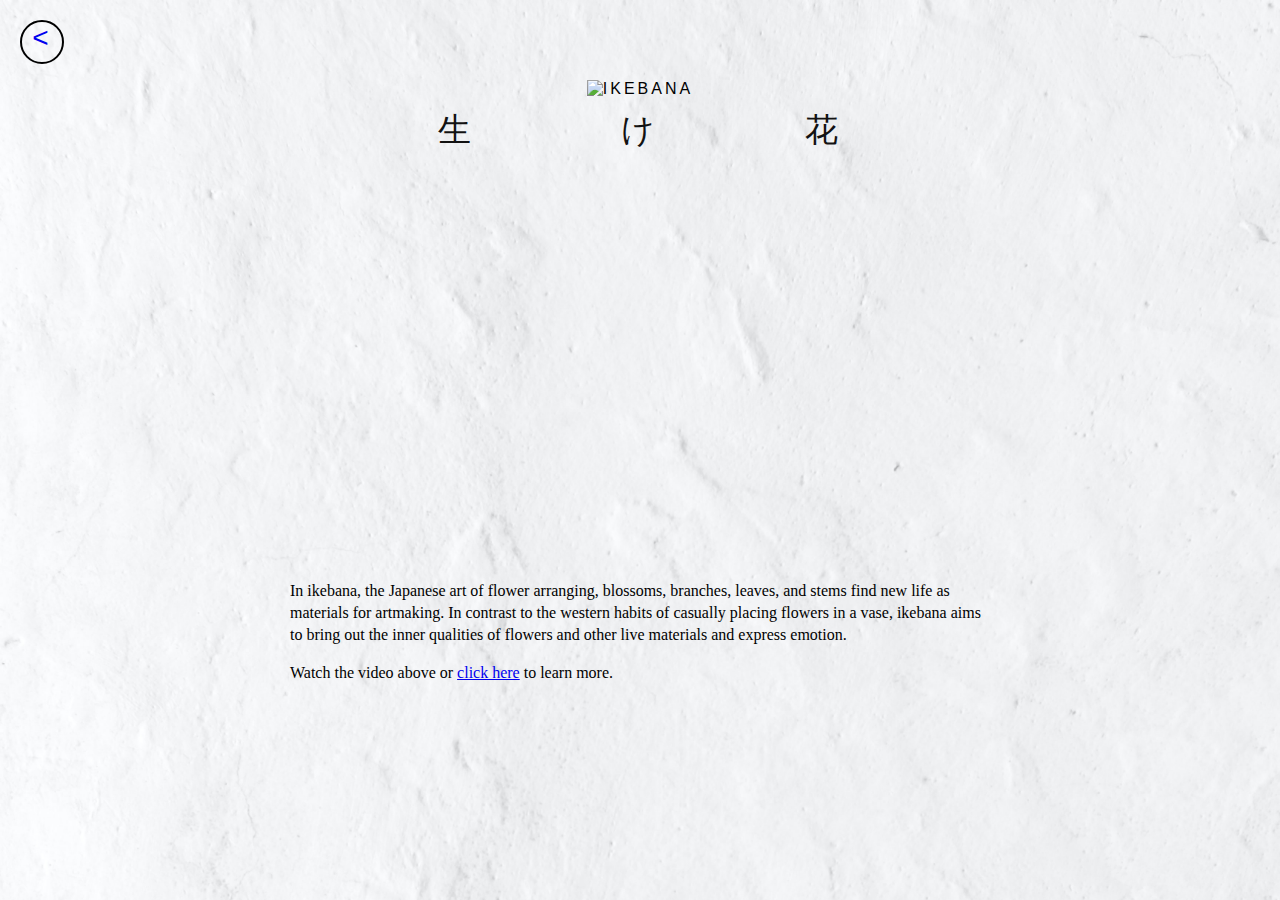
==== about.html @ ad84bff8 "about page created" ====
<!DOCTYPE html>
<html lang="en" dir="ltr">
  <head>
    <meta charset="utf-8">
    <meta name="viewport" content="width=device-width, initial-scale=1.0">
    <link rel="stylesheet" href="about.css">
    <title>IKEBANA</title>
  </head>
  <body>
    <img class="text-image" src="https://see.fontimg.com/api/renderfont4/3zezL/eyJyIjoiZnMiLCJoIjoxMzAsInciOjIwMDAsImZzIjo2NSwiZmdjIjoiIzAwMDAwMCIsImJnYyI6IiNGRkZGRkYiLCJ0IjoxfQ/SUtFQkFOQQ/kenoky-light.png" alt="IKEBANA">
    <p class="subtitle">生け花</p>
    <iframe width="700" height="315" src="https://www.youtube.com/embed/WuB4x6pFCgw" title="YouTube video player" frameborder="0" allow="accelerometer; autoplay; clipboard-write; encrypted-media; gyroscope; picture-in-picture" allowfullscreen></iframe>
    <div class="bodytext">
      <p>In ikebana, the Japanese art of flower arranging, blossoms, branches, leaves, and stems find new life as materials for artmaking. In contrast to the western habits of casually placing flowers in a vase, ikebana aims to bring out the inner qualities of flowers and other live materials and express emotion.</p>
       <p>Watch the video above or <a href="https://www.artsy.net/article/artsy-editorial-thriving-art-ikebana-japanese-tradition-flower-arranging">click here</a> to learn more.</p>
    </div>
    <a href="ikebana.html"><div class="buttonback"><</div></a>
  </body>
</html>
---- about.css ----
@import url('http://fonts.cdnfonts.com/css/kenoky');

body {
  font-family: 'KENOKY', sans-serif;
  letter-spacing: 3px;
  text-align: center;
  margin-top: 80px;
  background-image: url("whitebg.jpg");
  background-size: cover;
  z-index: 999;
}

.subtitle {
  font-size: 33px;
  font-family: serif;
  letter-spacing: 150px;
  padding-left: 146px;
  color: #121212;
  margin-top: 10px;
  animation-name: appear;
  animation-duration: 5s;
  animation-timing-function: 1;
}

iframe {
  margin-top: 25px;
}

.cropped {
  width: 568px;
  height: 717px;
  object-fit: cover;
  object-position: 0% 20%;
  margin-top: -490px;
  filter: blur(2px);
  animation-name: appear;
  animation-duration: 5s;
  animation-timing-function: 1;
}

@keyframes appear {
  0% {
    opacity: 0%
  }
  100% {
    opacity: 100%
  }
}

.text-image {
  animation-name: appear;
  animation-duration: 5s;
  animation-timing-function: 1;
  width: 400px;
}

.bodytext{
  width: 700px;
  text-align: left;
  margin: auto;
  letter-spacing: 0px;
  font-family: serif;
  margin-top: 50px;
  line-height: 22px;
  animation-name: appear;
  animation-duration: 5s;
  animation-timing-function: 1;
}

.buttonback{
  position: absolute;
  top: 20px;
  left: 20px;
  height: 40px;
  width: 40px;
  border-radius: 50%;
  border: 2px solid black;
  font-size: 28px;
  text-align: center;
}

.buttonback:hover {
  background-color: white;
}
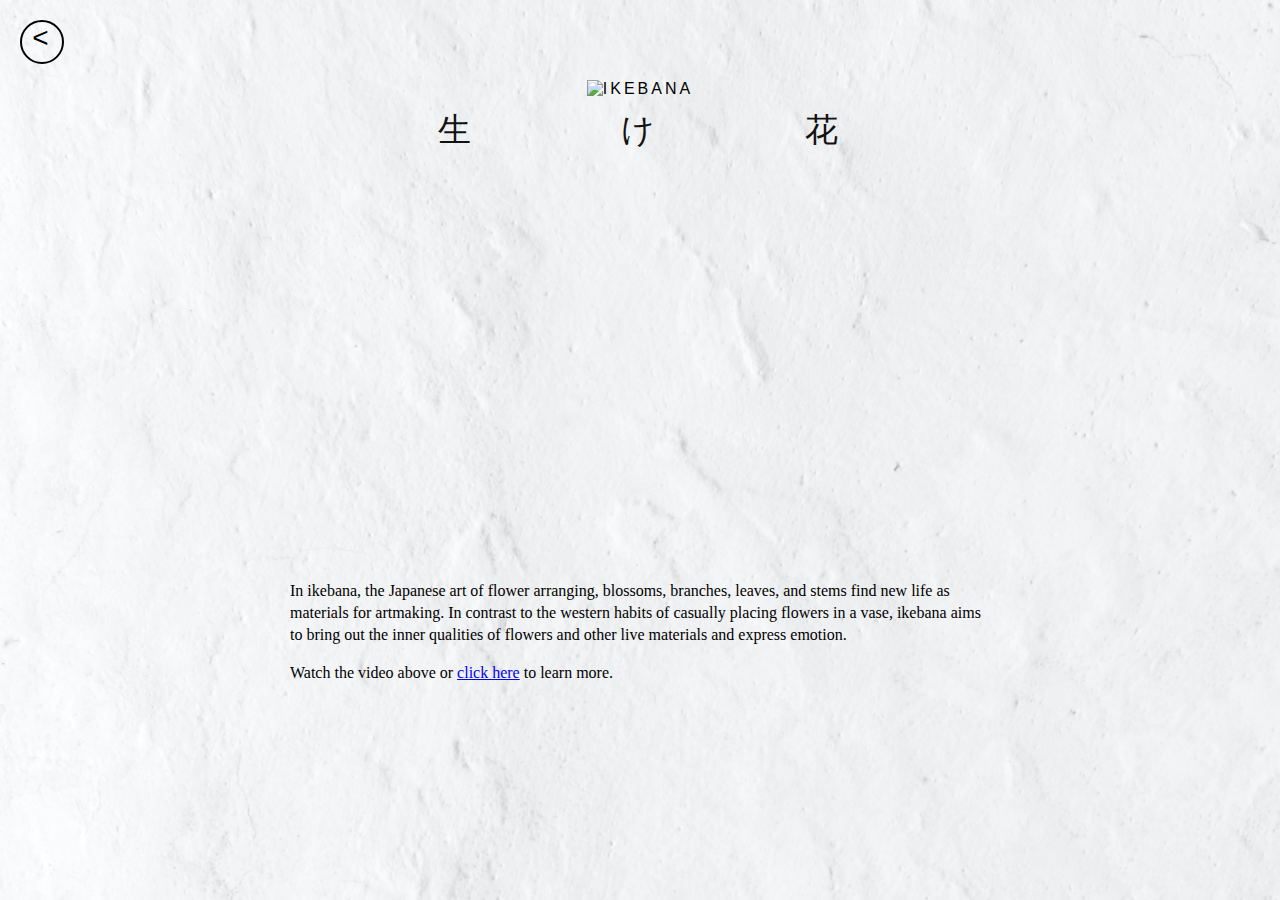
==== commit c8ca94be: "cleaning up" ====
--- a/about.html
+++ b/about.html
@@ -14,6 +14,6 @@
       <p>In ikebana, the Japanese art of flower arranging, blossoms, branches, leaves, and stems find new life as materials for artmaking. In contrast to the western habits of casually placing flowers in a vase, ikebana aims to bring out the inner qualities of flowers and other live materials and express emotion.</p>
        <p>Watch the video above or <a href="https://www.artsy.net/article/artsy-editorial-thriving-art-ikebana-japanese-tradition-flower-arranging">click here</a> to learn more.</p>
     </div>
-    <a href="ikebana.html"><div class="buttonback"><</div></a>
+    <a href="ikebana.html" class="buttonback"><</a>
   </body>
 </html>
--- a/about.css
+++ b/about.css
@@ -79,6 +79,23 @@
   text-align: center;
 }
 
+.buttonback:link {
+  color:black;
+  text-decoration: none;
+}
+
+.buttonback:visited {
+  color:black;
+  text-decoration: none;
+}
+
 .buttonback:hover {
   background-color: white;
+  color:black;
+  text-decoration: none;
 }
+
+.buttonback:active {
+  color:black;
+  text-decoration: none;
+}
